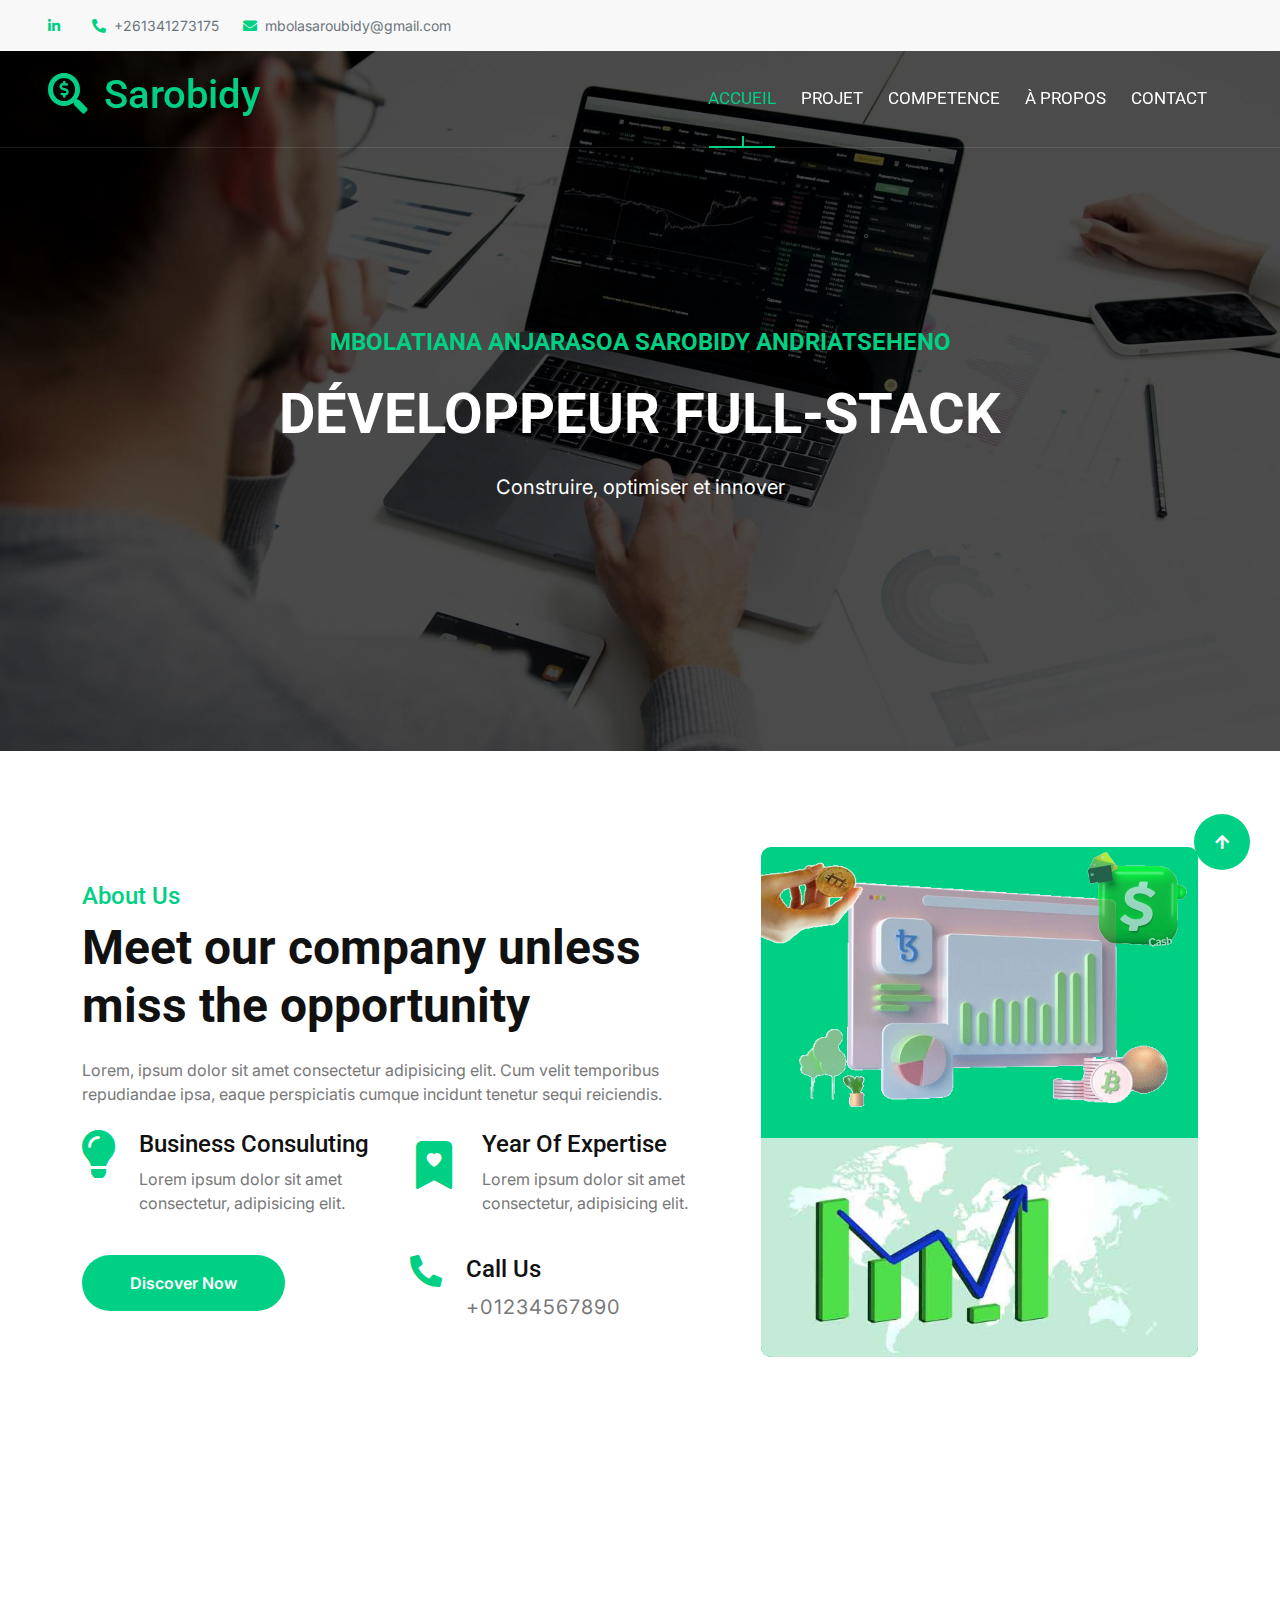
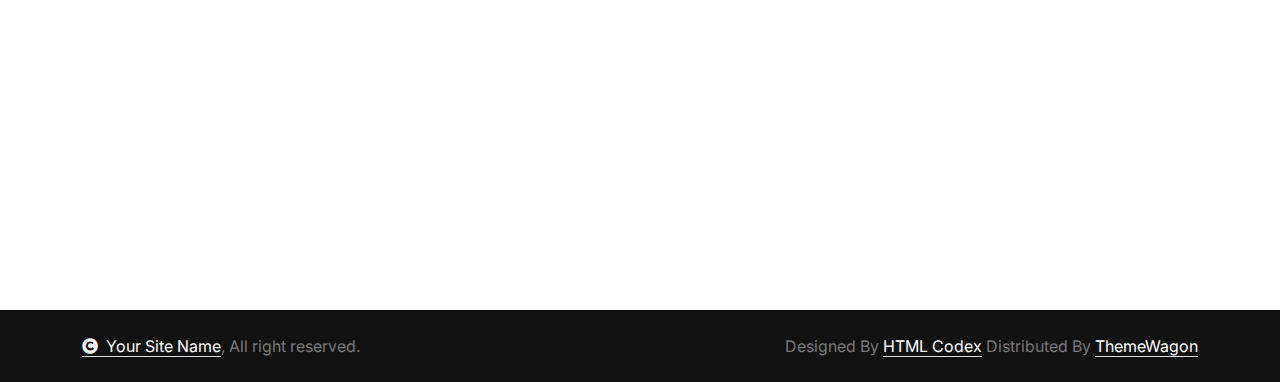
==== index.html @ fb716837 "Page d'accueil" ====
<!DOCTYPE html>
<html lang="en">

    <head>
        <meta charset="utf-8">
        <title>Developpeur - Sarobidy ANDRATSEHENO</title>
        <meta content="width=device-width, initial-scale=1.0" name="viewport">
        <meta content="" name="keywords">
        <meta content="" name="description">

        <!-- Google Web Fonts -->
        <link rel="preconnect" href="https://fonts.googleapis.com">
        <link rel="preconnect" href="https://fonts.gstatic.com" crossorigin>
        <link href="https://fonts.googleapis.com/css2?family=Inter:wght@100..900&family=Roboto:wght@400;500;700;900&display=swap" rel="stylesheet"> 

        <!-- Icon Font Stylesheet -->
        <link rel="stylesheet" href="https://use.fontawesome.com/releases/v5.15.4/css/all.css"/>
        <link href="https://cdn.jsdelivr.net/npm/bootstrap-icons@1.4.1/font/bootstrap-icons.css" rel="stylesheet">

        <!-- Libraries Stylesheet -->
        <link rel="stylesheet" href="lib/animate/animate.min.css"/>
        <link href="lib/lightbox/css/lightbox.min.css" rel="stylesheet">
        <link href="lib/owlcarousel/assets/owl.carousel.min.css" rel="stylesheet">


        <!-- Customized Bootstrap Stylesheet -->
        <link href="css/bootstrap.min.css" rel="stylesheet">

        <!-- Template Stylesheet -->
        <link href="css/style.css" rel="stylesheet">
    </head>

    <body>

        <!-- Spinner Start -->
        <div id="spinner" class="show bg-white position-fixed translate-middle w-100 vh-100 top-50 start-50 d-flex align-items-center justify-content-center">
            <div class="spinner-border text-primary" style="width: 3rem; height: 3rem;" role="status">
                <span class="sr-only">Loading...</span>
            </div>
        </div>
        <!-- Spinner End -->

        <!-- Topbar Start -->
        <div class="container-fluid topbar bg-light px-5 d-none d-lg-block">
            <div class="row gx-0 align-items-center">
                <div class="col-lg-8 text-center text-lg-start mb-2 mb-lg-0">
                    <div class="d-flex flex-wrap">
                      <a href="https://www.linkedin.com/in/mbola-sarobidy-andriatseheno" class="text-muted small rounded-circle me-4"><i class="fab fa-linkedin-in text-primary me-2"></i></a>  
                      <a href="tel:+261341273175" class="text-muted small me-4"><i class="fas fa-phone-alt text-primary me-2"></i>+261341273175</a>
                        <a href="mailto:mbolasaroubidy@gmail.com" class="text-muted small me-0"><i class="fas fa-envelope text-primary me-2"></i>mbolasaroubidy@gmail.com</a>
                    </div>
                </div>
                <div class="col-lg-4 text-center text-lg-end">
                  <div class="d-inline-flex align-items-center" style="height: 45px;"></div>
                </div>
            </div>
        </div>
        <!-- Topbar End -->

        <!-- Navbar & Hero Start -->
        <div class="container-fluid position-relative p-0">
            <nav class="navbar navbar-expand-lg navbar-light px-4 px-lg-5 py-3 py-lg-0">
                <a href="" class="navbar-brand p-0">
                    <h1 class="text-primary"><i class="fas fa-search-dollar me-3"></i>Sarobidy</h1>
                    <!-- <img src="img/logo.png" alt="Logo"> -->
                </a>
                <button class="navbar-toggler" type="button" data-bs-toggle="collapse" data-bs-target="#navbarCollapse">
                    <span class="fa fa-bars"></span>
                </button>
                <div class="collapse navbar-collapse" id="navbarCollapse">
                    <div class="navbar-nav ms-auto py-0" id="navmenu">
                        <a href="#acceuil" class="nav-item nav-link active">ACCUEIL</a>
                        <a href="#projet" class="nav-item nav-link">PROJET</a>
                        <a href="#competence" class="nav-item nav-link">COMPETENCE</a>
                        <a href="#about" class="nav-item nav-link">À PROPOS</a>
                        <a href="#contact" class="nav-item nav-link">CONTACT</a>
                    </div>
                </div>
            </nav>

        </div>
        <!-- Navbar & Hero End -->
        <div id="acceuil" class="header-carousel owl-carousel">
          <div class="header-carousel-item">
              <img src="img/carousel-1.jpg" class="img-fluid w-100" alt="Image">
              <div class="carousel-caption">
                  <div class="container">
                      <div class="row g-5">
                          <div class="col-12 animated fadeInUp">
                              <div class="text-center">
                                  <h4 class="text-primary text-uppercase fw-bold mb-4">Mbolatiana Anjarasoa Sarobidy Andriatseheno</h4>
                                  <h1 class="display-4 text-uppercase text-white mb-4">Développeur Full-Stack</h1>
                                  <p class="mb-5 fs-5">Construire, optimiser et innover 
                                  </p>
                                  <div class="d-flex justify-content-center flex-shrink-0 mb-4">
                                  </div>
                                  <div class="d-flex align-items-center justify-content-center">
                                  </div>
                              </div>
                          </div>
                      </div>
                  </div>
              </div>
          </div>
      </div>

        <!-- Abvout Start -->
        <div id="about" class="container-fluid about py-5">
            <div class="container py-5">
                <div class="row g-5 align-items-center">
                    <div class="col-xl-7 wow fadeInLeft" data-wow-delay="0.2s">
                        <div>
                            <h4 class="text-primary">About Us</h4>
                            <h1 class="display-5 mb-4">Meet our company unless miss the opportunity</h1>
                            <p class="mb-4">Lorem, ipsum dolor sit amet consectetur adipisicing elit. Cum velit temporibus repudiandae ipsa, eaque perspiciatis cumque incidunt tenetur sequi reiciendis.
                            </p>
                            <div class="row g-4">
                                <div class="col-md-6 col-lg-6 col-xl-6">
                                    <div class="d-flex">
                                        <div><i class="fas fa-lightbulb fa-3x text-primary"></i></div>
                                        <div class="ms-4">
                                            <h4>Business Consuluting</h4>
                                            <p>Lorem ipsum dolor sit amet consectetur, adipisicing elit.</p>
                                        </div>
                                    </div>
                                </div>
                                <div class="col-md-6 col-lg-6 col-xl-6">
                                    <div class="d-flex">
                                        <div><i class="bi bi-bookmark-heart-fill fa-3x text-primary"></i></div>
                                        <div class="ms-4">
                                            <h4>Year Of Expertise</h4>
                                            <p>Lorem ipsum dolor sit amet consectetur, adipisicing elit.</p>
                                        </div>
                                    </div>
                                </div>
                                <div class="col-sm-6">
                                    <a href="#" class="btn btn-primary rounded-pill py-3 px-5 flex-shrink-0">Discover Now</a>
                                </div>
                                <div class="col-sm-6">
                                    <div class="d-flex">
                                        <i class="fas fa-phone-alt fa-2x text-primary me-4"></i>
                                        <div>
                                            <h4>Call Us</h4>
                                            <p class="mb-0 fs-5" style="letter-spacing: 1px;">+01234567890</p>
                                        </div>
                                    </div>
                                </div>
                            </div>
                        </div>
                    </div>
                    <div class="col-xl-5 wow fadeInRight" data-wow-delay="0.2s">
                        <div class="bg-primary rounded position-relative overflow-hidden">
                            <img src="img/about-2.png" class="img-fluid rounded w-100" alt="">
                            
                            <div class="" style="position: absolute; top: -15px; right: -15px;">
                                <img src="img/about-3.png" class="img-fluid" style="width: 150px; height: 150px; opacity: 0.7;" alt="">
                            </div>
                            <div class="" style="position: absolute; top: -20px; left: 10px; transform: rotate(90deg);">
                                <img src="img/about-4.png" class="img-fluid" style="width: 100px; height: 150px; opacity: 0.9;" alt="">
                            </div>
                            <div class="rounded-bottom">
                                <img src="img/about-5.jpg" class="img-fluid rounded-bottom w-100" alt="">
                            </div>
                        </div>
                    </div>
                </div>
            </div>
        </div>
        <!-- About End -->

        <!-- Footer Start -->
        <div class="container-fluid footer py-5 wow fadeIn" data-wow-delay="0.2s">
            <div class="container py-5 border-start-0 border-end-0" style="border: 1px solid; border-color: rgb(255, 255, 255, 0.08);">
                <div class="row g-5">
                    <div class="col-md-6 col-lg-6 col-xl-4">
                        <div class="footer-item">
                            <a href="index.html" class="p-0">
                                <h4 class="text-white"><i class="fas fa-search-dollar me-3"></i>Stocker</h4>
                                <!-- <img src="img/logo.png" alt="Logo"> -->
                            </a>
                            <p class="mb-4">Dolor amet sit justo amet elitr clita ipsum elitr est.Lorem ipsum dolor sit amet, consectetur adipiscing...</p>
                            <div class="d-flex">
                                <a href="#" class="bg-primary d-flex rounded align-items-center py-2 px-3 me-2">
                                    <i class="fas fa-apple-alt text-white"></i>
                                    <div class="ms-3">
                                        <small class="text-white">Download on the</small>
                                        <h6 class="text-white">App Store</h6>
                                    </div>
                                </a>
                                <a href="#" class="bg-dark d-flex rounded align-items-center py-2 px-3 ms-2">
                                    <i class="fas fa-play text-primary"></i>
                                    <div class="ms-3">
                                        <small class="text-white">Get it on</small>
                                        <h6 class="text-white">Google Play</h6>
                                    </div>
                                </a>
                            </div>
                        </div>
                    </div>
                    <div class="col-md-6 col-lg-6 col-xl-2">
                        <div class="footer-item">
                            <h4 class="text-white mb-4">Quick Links</h4>
                            <a href="#"><i class="fas fa-angle-right me-2"></i> About Us</a>
                            <a href="#"><i class="fas fa-angle-right me-2"></i> Feature</a>
                            <a href="#"><i class="fas fa-angle-right me-2"></i> Attractions</a>
                            <a href="#"><i class="fas fa-angle-right me-2"></i> Tickets</a>
                            <a href="#"><i class="fas fa-angle-right me-2"></i> Blog</a>
                            <a href="#"><i class="fas fa-angle-right me-2"></i> Contact us</a>
                        </div>
                    </div>
                    <div class="col-md-6 col-lg-6 col-xl-3">
                        <div class="footer-item">
                            <h4 class="text-white mb-4">Support</h4>
                            <a href="#"><i class="fas fa-angle-right me-2"></i> Privacy Policy</a>
                            <a href="#"><i class="fas fa-angle-right me-2"></i> Terms & Conditions</a>
                            <a href="#"><i class="fas fa-angle-right me-2"></i> Disclaimer</a>
                            <a href="#"><i class="fas fa-angle-right me-2"></i> Support</a>
                            <a href="#"><i class="fas fa-angle-right me-2"></i> FAQ</a>
                            <a href="#"><i class="fas fa-angle-right me-2"></i> Help</a>
                        </div>
                    </div>
                    <div class="col-md-6 col-lg-6 col-xl-3">
                        <div class="footer-item">
                            <h4 class="text-white mb-4">Contact Info</h4>
                            <div class="d-flex align-items-center">
                                <i class="fas fa-map-marker-alt text-primary me-3"></i>
                                <p class="text-white mb-0">123 Street New York.USA</p>
                            </div>
                            <div class="d-flex align-items-center">
                                <i class="fas fa-envelope text-primary me-3"></i>
                                <p class="text-white mb-0">info@example.com</p>
                            </div>
                            <div class="d-flex align-items-center">
                                <i class="fa fa-phone-alt text-primary me-3"></i>
                                <p class="text-white mb-0">(+012) 3456 7890</p>
                            </div>
                            <div class="d-flex align-items-center mb-4">
                                <i class="fab fa-firefox-browser text-primary me-3"></i>
                                <p class="text-white mb-0">Yoursite@ex.com</p>
                            </div>
                            <div class="d-flex">
                                <a class="btn btn-primary btn-sm-square rounded-circle me-3" href="#"><i class="fab fa-facebook-f text-white"></i></a>
                                <a class="btn btn-primary btn-sm-square rounded-circle me-3" href="#"><i class="fab fa-twitter text-white"></i></a>
                                <a class="btn btn-primary btn-sm-square rounded-circle me-3" href="#"><i class="fab fa-instagram text-white"></i></a>
                                <a class="btn btn-primary btn-sm-square rounded-circle me-0" href="#"><i class="fab fa-linkedin-in text-white"></i></a>
                            </div>
                        </div>
                    </div>
                </div>
            </div>
        </div>
        <!-- Footer End -->
        
        <!-- Copyright Start -->
        <div class="container-fluid copyright py-4">
            <div class="container">
                <div class="row g-4 align-items-center">
                    <div class="col-md-6 text-center text-md-start mb-md-0">
                        <span class="text-body"><a href="#" class="border-bottom text-white"><i class="fas fa-copyright text-light me-2"></i>Your Site Name</a>, All right reserved.</span>
                    </div>
                    <div class="col-md-6 text-center text-md-end text-body">
                        <!--/*** This template is free as long as you keep the below author’s credit link/attribution link/backlink. ***/-->
                        <!--/*** If you'd like to use the template without the below author’s credit link/attribution link/backlink, ***/-->
                        <!--/*** you can purchase the Credit Removal License from "https://htmlcodex.com/credit-removal". ***/-->
                        Designed By <a class="border-bottom text-white" href="https://htmlcodex.com">HTML Codex</a> Distributed By <a class="border-bottom text-white" href="https://themewagon.com">ThemeWagon</a>
                    </div>
                </div>
            </div>
        </div>
        <!-- Copyright End -->


        <!-- Back to Top -->
        <a href="#" class="btn btn-primary btn-lg-square rounded-circle back-to-top"><i class="fa fa-arrow-up"></i></a>   

        
        <!-- JavaScript Libraries -->
        <script src="https://ajax.googleapis.com/ajax/libs/jquery/3.6.4/jquery.min.js"></script>
        <script src="https://cdn.jsdelivr.net/npm/bootstrap@5.0.0/dist/js/bootstrap.bundle.min.js"></script>
        <script src="lib/wow/wow.min.js"></script>
        <script src="lib/easing/easing.min.js"></script>
        <script src="lib/waypoints/waypoints.min.js"></script>
        <script src="lib/counterup/counterup.min.js"></script>
        <script src="lib/lightbox/js/lightbox.min.js"></script>
        <script src="lib/owlcarousel/owl.carousel.min.js"></script>
        

        <!-- Template Javascript -->
        <script src="js/main.js"></script>
        <script src="assets/js/main.js"></script>

    </body>

</html>
---- css/style.css ----
/*** Spinner Start ***/
/*** Spinner ***/
#spinner {
    opacity: 0;
    visibility: hidden;
    transition: opacity .5s ease-out, visibility 0s linear .5s;
    z-index: 99999;
}

#spinner.show {
    transition: opacity .5s ease-out, visibility 0s linear 0s;
    visibility: visible;
    opacity: 1;
}
/*** Spinner End ***/

.back-to-top {
    position: fixed;
    right: 30px;
    bottom: 30px;
    transition: 0.5s;
    z-index: 99;
}

/*** Button Start ***/
.btn {
    font-weight: 600;
    transition: .5s;
}

.btn-square {
    width: 32px;
    height: 32px;
}

.btn-sm-square {
    width: 34px;
    height: 34px;
}

.btn-md-square {
    width: 44px;
    height: 44px;
}

.btn-lg-square {
    width: 56px;
    height: 56px;
}

.btn-xl-square {
    width: 66px;
    height: 66px;
}

.btn-square,
.btn-sm-square,
.btn-md-square,
.btn-lg-square,
.btn-xl-square {
    padding: 0;
    display: flex;
    align-items: center;
    justify-content: center;
    font-weight: normal;
}

.btn.btn-primary {
    color: var(--bs-white);
    border: none;
}

.btn.btn-primary:hover {
    background: var(--bs-dark);
    color: var(--bs-primary);
}

.btn.btn-light {
    color: var(--bs-primary);
    border: none;
}

.btn.btn-light:hover {
    color: var(--bs-white);
    background: var(--bs-primary);
}


/*** Topbar Start ***/
.topbar .dropdown-toggle::after {
    border: none;
    content: "\f107";
    font-family: "Font Awesome 5 Free";
    font-weight: 600;
    vertical-align: middle;
    margin-left: 8px;
    color: var(--bs-primary);
}

.topbar .dropdown .dropdown-menu a:hover {
    background: var(--bs-primary);
    color: var(--bs-white);
}

.topbar .dropdown .dropdown-menu {
    transform: rotateX(0deg);
    visibility: visible;
    background: var(--bs-light);
    padding-top: 11px;
    border: 0;
    transition: .5s;
    opacity: 1;
}

/*** Topbar End ***/



/*** Navbar ***/
.navbar-light .navbar-nav .nav-link {
    font-family: 'Roboto', sans-serif;
    position: relative;
    margin-right: 25px;
    padding: 35px 0;
    color: var(--bs-white);
    font-size: 17px;
    font-weight: 400;
    outline: none;
    transition: .5s;
}

.sticky-top.navbar-light .navbar-nav .nav-link,
.sticky-top.navbar-light .navbar-nav .nav-item .nav-link {
    padding: 20px 0;
    color: var(--bs-dark);
}

.navbar-light .navbar-nav .nav-item .nav-link {
    color: var(--bs-white);
}

.navbar-light .navbar-nav .nav-link:hover,
.navbar-light .navbar-nav .nav-link.active,
.navbar-light .navbar-nav .nav-item .nav-link:hover,
.navbar-light .navbar-nav .nav-item .nav-link.active  {
    color: var(--bs-primary);
}

.navbar-light .navbar-brand img {
    max-height: 60px;
    transition: .5s;
}

.sticky-top.navbar-light .navbar-brand img {
    max-height: 45px;
}

.navbar .dropdown-toggle::after {
    border: none;
    content: "\f107";
    font-family: "Font Awesome 5 Free";
    font-weight: 600;
    vertical-align: middle;
    margin-left: 8px;
}

.dropdown .dropdown-menu a:hover {
    background: var(--bs-primary);
    color: var(--bs-white);
}

.navbar .nav-item:hover .dropdown-menu {
    transform: rotateX(0deg);
    visibility: visible;
    background: var(--bs-light);
    transition: .5s;
    opacity: 1;
}

@media (max-width: 991.98px) {
    .sticky-top.navbar-light {
        position: relative;
        background: var(--bs-white);
    }

    .navbar.navbar-expand-lg .navbar-toggler {
        padding: 10px 20px;
        border: 1px solid var(--bs-primary);
        color: var(--bs-primary);
    }

    .navbar-light .navbar-collapse {
        margin-top: 15px;
        border-top: 1px solid #DDDDDD;
    }

    .navbar-light .navbar-nav .nav-link,
    .sticky-top.navbar-light .navbar-nav .nav-link {
        padding: 10px 0;
        margin-left: 0;
        color: var(--bs-dark);
    }

    .navbar-light .navbar-nav .nav-item .nav-link {
        color: var(--bs-dark);
    }

    .navbar-light .navbar-brand img {
        max-height: 45px;
    }
}

@media (min-width: 992px) {
    .navbar .nav-item .dropdown-menu {
        display: block;
        visibility: hidden;
        top: 100%;
        transform: rotateX(-75deg);
        transform-origin: 0% 0%;
        border: 0;
        border-radius: 10px;
        transition: .5s;
        opacity: 0;
    }

    .navbar-light {
        position: absolute;
        width: 100%;
        top: 0;
        left: 0;
        border-bottom: 1px solid rgba(255, 255, 255, .1);
        z-index: 999;
    }
    
    .sticky-top.navbar-light {
        position: fixed;
        background: var(--bs-light);
    }

    .navbar-light .navbar-nav .nav-link::before {
        position: absolute;
        content: "";
        width: 0;
        height: 2px;
        bottom: -1px;
        left: 50%;
        background: var(--bs-primary);
        transition: .5s;
    }

    .navbar-light .navbar-nav .nav-link:hover::before,
    .navbar-light .navbar-nav .nav-link.active::before {
        width: calc(100% - 2px);
        left: 1px;
    }

    .navbar-light .navbar-nav .nav-link::after {
        position: absolute;
        content: "";
        width: 0;
        height: 0;
        bottom: -1px;
        left: 50%;
        background: var(--bs-primary);
        transition: .5s;
    }

    .navbar-light .navbar-nav .nav-link:hover::after,
    .navbar-light .navbar-nav .nav-link.active::after {
        width: 2px;
        height: 12px;
    }
}
/*** Navbar End ***/

/*** Carousel Hero Header Start ***/
.header-carousel .header-carousel-item img {
    object-fit: cover;
}

.header-carousel .header-carousel-item,
.header-carousel .header-carousel-item img {
        height: 700px;
}


.header-carousel .owl-nav .owl-prev,
.header-carousel .owl-nav .owl-next {
    position: absolute;
    width: 60px;
    height: 60px;
    border-radius: 60px;
    background: var(--bs-primary);
    color: var(--bs-white);
    font-size: 26px;
    display: flex;
    align-items: center;
    justify-content: center;
    transition: 0.5s;
}

.header-carousel .owl-nav .owl-prev {
    bottom: 30px;
    left: 30px;
    margin-left: 90px;
}
.header-carousel .owl-nav .owl-next {
    bottom: 30px;
    left: 30px;
}

.header-carousel .owl-nav .owl-prev:hover,
.header-carousel .owl-nav .owl-next:hover {
    box-shadow: inset 0 0 100px 0 var(--bs-light);
    color: var(--bs-primary);
}


.header-carousel .header-carousel-item .carousel-caption {
    position: absolute;
    width: 100%;
    height: 100%;
    left: 0;
    bottom: 0;
    padding-top: 120px;
    background: rgba(0, 0, 0, .7);
    display: flex;
    align-items: center;
}

@media (max-width: 991px) {
    .header-carousel .header-carousel-item .carousel-caption {
        padding-top: 45px;
    }
}

@media (max-width: 767px) {
    .header-carousel .owl-nav .owl-prev {
        left: 50%;
        transform: translateX(-50%);
        margin-left: -45px;
    }


    .header-carousel .owl-nav .owl-next {
        left: 50%;
        transform: translateX(-50%);
        margin-left: 45px;
    }
}


.header-carousel .header-carousel-item img {
    animation-name: image-zoom;
    animation-duration: 10s;
    animation-delay: 1s;
    animation-iteration-count: infinite;
    animation-direction: alternate;
    transition: 1s;
}

@keyframes image-zoom {
    0%  {height: 100%; opacity: 0.9;}

    25% {height: 110%; opacity: 0.50;}

    50% {height: 115%; opacity: 1;}

    75% {height: 110%; opacity: 0.50;}

    100% {height: 100%; opacity: 0.9;}
}
/*** Carousel Hero Header End ***/


/*** Single Page Hero Header Start ***/
.bg-breadcrumb {
    position: relative;
    overflow: hidden;
    background: linear-gradient(rgba(0, 0, 0, 0.7), rgba(0, 0, 0, 0.7)), url(../img/carousel-1.jpg);
    background-position: center center;
    background-repeat: no-repeat;
    background-size: cover;
    padding: 140px 0 60px 0;
    transition: 0.5s;
}

@media (min-width: 992px) {
    .bg-breadcrumb {
        padding: 140px 0 60px 0;
    }
}

@media (max-width: 991px) {
    .bg-breadcrumb {
        padding: 60px 0 60px 0;
    }
}

.bg-breadcrumb .breadcrumb {
    position: relative;
}

.bg-breadcrumb .breadcrumb .breadcrumb-item a {
    color: var(--bs-white);
}
/*** Single Page Hero Header End ***/


/*** Service Start ***/
.service .service-item {
    background: var(--bs-light);
    border-radius: 10px;
    transition: 0.5s;
}

.service .service-item:hover {
    box-shadow: 0 0 45px rgba(0, 0, 0, .2);
}

.service .service-item .service-img {
    position: relative;
    overflow: hidden;
    border-top-left-radius: 10px;
    border-top-right-radius: 10px;
    transition: 0.5s;
}

.service .service-item .service-img img {
    transition: 0.5s;
}

.service .service-item:hover .service-img img {
    transform: scale(1.2);
}
/*** Service End ***/


/*** Features Start ***/
.feature .feature-item {
    text-align: center;
    border-radius: 10px;
    background: var(--bs-light);
    border: 1px solid transparent;
    transition: 0.5s;
}

.feature .feature-item:hover {
    border: 1px solid var(--bs-primary);
}

.feature .feature-item .feature-icon {
    background: var(--bs-white);
    border-radius: 10px;
    display: inline-block;
}
/*** Features End ***/

/*** Offer Start ***/
.offer-section .nav a.accordion-link {
    width: 100%;
    border-radius: 10px;
    display: flex;
    background: var(--bs-white);
    transition: 0.5s;
}

.offer-section .nav a.accordion-link.active {
    color: var(--bs-white);
    background: var(--bs-primary);
}

.offer-section .nav a.accordion-link h5 {
    transition: 0.5s;
}

.offer-section .nav a.accordion-link.active h5 {
    color: var(--bs-white);
}
/*** Offer End ***/

/*** Blog Start ***/
.blog .blog-item {
    border-radius: 10px;
    background: var(--bs-white);
    box-shadow: inset 0 0 45px rgba(0, 0, 0, .1);
    transition: 0.5s;
}

.blog .blog-item a {
    transition: 0.5s;
}

.blog .blog-item:hover a:hover {
    color: var(--bs-primary);
}

.blog .blog-item .blog-img {
    border-radius: 10px;
    position: relative;
    overflow: hidden;
}

.blog .blog-item .blog-img img {
    transition: 0.5s;
}

.blog .blog-item:hover .blog-img img {
    transform: scale(1.2);
}

.blog .blog-item .blog-img::after {
    content: "";
    position: absolute;
    width: 100%;
    height: 100%;
    top: 0;
    left: 0;
    border-radius: 10px;
    background: rgba(0, 208, 132, 0.1);
    opacity: 0;
    transition: 0.5s;
    z-index: 1;
}

.blog .blog-item:hover .blog-img::after {
    opacity: 1;
}

.blog .blog-item .blog-img .blog-title {
    position: absolute;
    bottom: 25px;
    left: 25px;
    z-index: 5;
}

.blog .blog-item .blog-img .blog-title a {
    color: var(--bs-white);
    background: var(--bs-primary);
    transition: 0.5s;
}

.blog .blog-item:hover .blog-img .blog-title a:hover {
    color: var(--bs-dark);
}

.blog-carousel .owl-stage-outer {
    margin-top: 58px;
}

.blog .owl-nav .owl-prev {
    position: absolute;
    top: -58px;
    left: 0;
    background: var(--bs-primary);
    color: var(--bs-white);
    padding: 6px 35px;
    border-radius: 30px;
    transition: 0.5s;
}

.blog .owl-nav .owl-prev:hover {
    background: var(--bs-dark);
    color: var(--bs-primary);
}

.blog .owl-nav .owl-next {
    position: absolute;
    top: -58px;
    right: 0;
    background: var(--bs-primary);
    color: var(--bs-white);
    padding: 6px 35px;
    border-radius: 30px;
    transition: 0.5s;
}

.blog .owl-nav .owl-next:hover {
    background: var(--bs-dark);
    color: var(--bs-primary);
}
/*** Blog End ***/


/*** FAQs Start ***/
.faq-section .accordion .accordion-item .accordion-header .accordion-button {
    color: var(--bs-secondary);
}

.faq-section .accordion .accordion-item .accordion-header .accordion-button.collapsed {
    color: var(--bs-dark);
}
/*** FAQs End ***/

/*** Team Start ***/
.team .team-item {
    position: relative;
    padding: 0 25px 25px 25px;
    border-radius: 10px;
    transition: 0.5s;
}

.team .team-item::before {
    content: "";
    position: absolute;
    width: 100%;
    height: 100%;
    bottom: 0;
    left: 0;
    background: var(--bs-light);
    border-radius: 10px;
    transition: 0.5s;
    z-index: -1;
}

.team .team-item:hover::before {
    height: 0;
}

.team .team-item::after {
    content: "";
    position: absolute;
    width: 100%;
    height: 0;
    bottom: 0;
    left: 0;
    border-radius: 10px;
    transition: 0.5s;
    z-index: -1;
}

.team .team-item:hover::after {
    height: 100%;
    background: var(--bs-primary);
}

.team .team-item .team-img {
    width: 100%; 
    height: 100%;
    border-radius: 100%;
    position: relative;
    margin-top: 50%;
    transform: translateY(-50%);
    margin-bottom: -50%;
    display: flex;
    justify-content: center;
    border: 4px solid var(--bs-primary);
    border-style: dotted;
    padding: 4px;
    background: var(--bs-white);
    transition: 0.5s;
}

.team .team-item:hover .team-img {
    border: 4px solid var(--bs-white);
    border-style: dotted;
    background: 0;
}

.team .team-item .team-img img {
    width: 100%;
    height: 100%;
    border-radius: 100%;
    transition: 0.5s;
}

.team .team-item .team-title {
    padding: 25px 0 25px 0;
    text-align: center;
}

.team .team-item .team-title h4,
.team .team-item .team-title p {
    transition: 0.5s;
}

.team .team-item:hover .team-title h4,
.team .team-item:hover .team-title p {
    color: var(--bs-white);
}

.team .team-item .team-icon {
    display: flex;
    justify-content: center;
}

.team .team-item .team-icon a {
    transition: 0.5s;
}

.team .team-item:hover .team-icon a {
    color: var(--bs-dark);
    background: var(--bs-white);
}

.team .team-item:hover .team-icon a:hover {
    color: var(--bs-primary);
    background: var(--bs-dark);
}
/*** Team End ***/

/*** Testimonial Start ***/
.testimonial .testimonial-item {
    position: relative;
    margin-bottom: 30px;
    padding: 0 25px 25px 25px;
}

.testimonial .testimonial-item::before {
    content: "";
    position: absolute;
    width: 100%;
    height: calc(100% - 50px);
    bottom: 0;
    left: 0;
    border-radius: 10px;
    background: var(--bs-light);
    z-index: -1;
}

.testimonial .testimonial-item .testimonial-img {
    display: flex;
    justify-content: center;
}

.testimonial .testimonial-item .testimonial-img img {
    width: 100px; 
    height: 100px;
    border-radius: 100px;
    border: 5px solid var(--bs-light);
    border-style: double;
    background: var(--bs-white);
}

.testimonial .testimonial-item .testimonial-text {
    padding: 25px 0;
    text-align: center;
}

.testimonial .testimonial-item .testimonial-title {
    display: flex;
    justify-content: space-between;
}

.testimonial .testimonial-item  .testimonial-quote-left {
    position: absolute;
    width: 60px; 
    height: 60px;
    top: 20px;
    left: 25px;
    border-radius: 60px;
    color: var(--bs-primary);
    background: var(--bs-white);
    display: flex;
    align-items: center;
    justify-content: center;
}

.testimonial .testimonial-item  .testimonial-quote-right {
    position: absolute;
    width: 60px; 
    height: 60px;
    bottom: -30px;
    right: 25px;
    margin-top: -5px;
    border-radius: 60px;
    color: var(--bs-primary);
    background: var(--bs-white);
    display: flex;
    align-items: center;
    justify-content: center;
}

.testimonial-carousel .owl-stage-outer {
    margin-top: 58px;
    margin-right: -1px;
}

.testimonial .owl-nav .owl-prev {
    position: absolute;
    top: -58px;
    left: 0;
    background: var(--bs-primary);
    color: var(--bs-white);
    padding: 5px 30px;
    border-radius: 30px;
    transition: 0.5s;
}

.testimonial .owl-nav .owl-prev:hover {
    background: var(--bs-secondary);
    color: var(--bs-white);
}

.testimonial .owl-nav .owl-next {
    position: absolute;
    top: -58px;
    right: 0;
    background: var(--bs-primary);
    color: var(--bs-white);
    padding: 5px 30px;
    border-radius: 30px;
    transition: 0.5s;
}

.testimonial .owl-nav .owl-next:hover {
    background: var(--bs-secondary);
    color: var(--bs-white);
}

.testimonial-carousel .owl-dots {
    display: flex;
    justify-content: center;
}

.testimonial-carousel .owl-dots .owl-dot {
    width: 30px;
    height: 30px;
    border-radius: 30px;
    margin: 20px 10px 0 10px;
    background: var(--bs-primary);
    transition: 0.5s;
}

.testimonial-carousel .owl-dots .owl-dot.active {
    width: 30px;
    height: 30px;
    border-radius: 30px;
    background: var(--bs-secondary);
    transition: 0.5s;
}

.testimonial-carousel .owl-dots .owl-dot span {
    position: relative;
    margin-top: 50%;
    margin-left: 50%;
    transform: translate(-50%, -50%);
    display: flex;
    align-items: center;
    justify-content: center;
    text-align: center;
}

.testimonial-carousel .owl-dots .owl-dot.active span::after {
    background: var(--bs-primary);
}

.testimonial-carousel .owl-dots .owl-dot span::after {
    content: "";
    width: 15px;
    height: 15px;
    border-radius: 15px;
    position: absolute;
    top: 50%;
    left: 0;
    transform: translateY(-50%);
    display: flex;
    align-items: center;
    justify-content: center;
    text-align: center;
    background: var(--bs-white);
    transition: 0.5s;
}

/*** Testimonial End ***/

/*** Footer Start ***/
.footer {
    background: var(--bs-secondary);
}

.footer .footer-item {
    display: flex;
    flex-direction: column;
}

.footer .footer-item a {
    line-height: 35px;
    color: var(--bs-body);
    transition: 0.5s;
}

.footer .footer-item p {
    line-height: 35px;
}

.footer .footer-item a:hover {
    color: var(--bs-primary);
}

.footer .footer-item .footer-btn a,
.footer .footer-item .footer-btn a i {
    transition: 0.5s;
}

.footer .footer-item .footer-btn a:hover {
    background: var(--bs-white);
}

.footer .footer-item .footer-btn a:hover i {
    color: var(--bs-primary);
}
/*** Footer End ***/

/*** copyright Start ***/
.copyright {
    background: var(--bs-dark);
}
/*** copyright end ***/
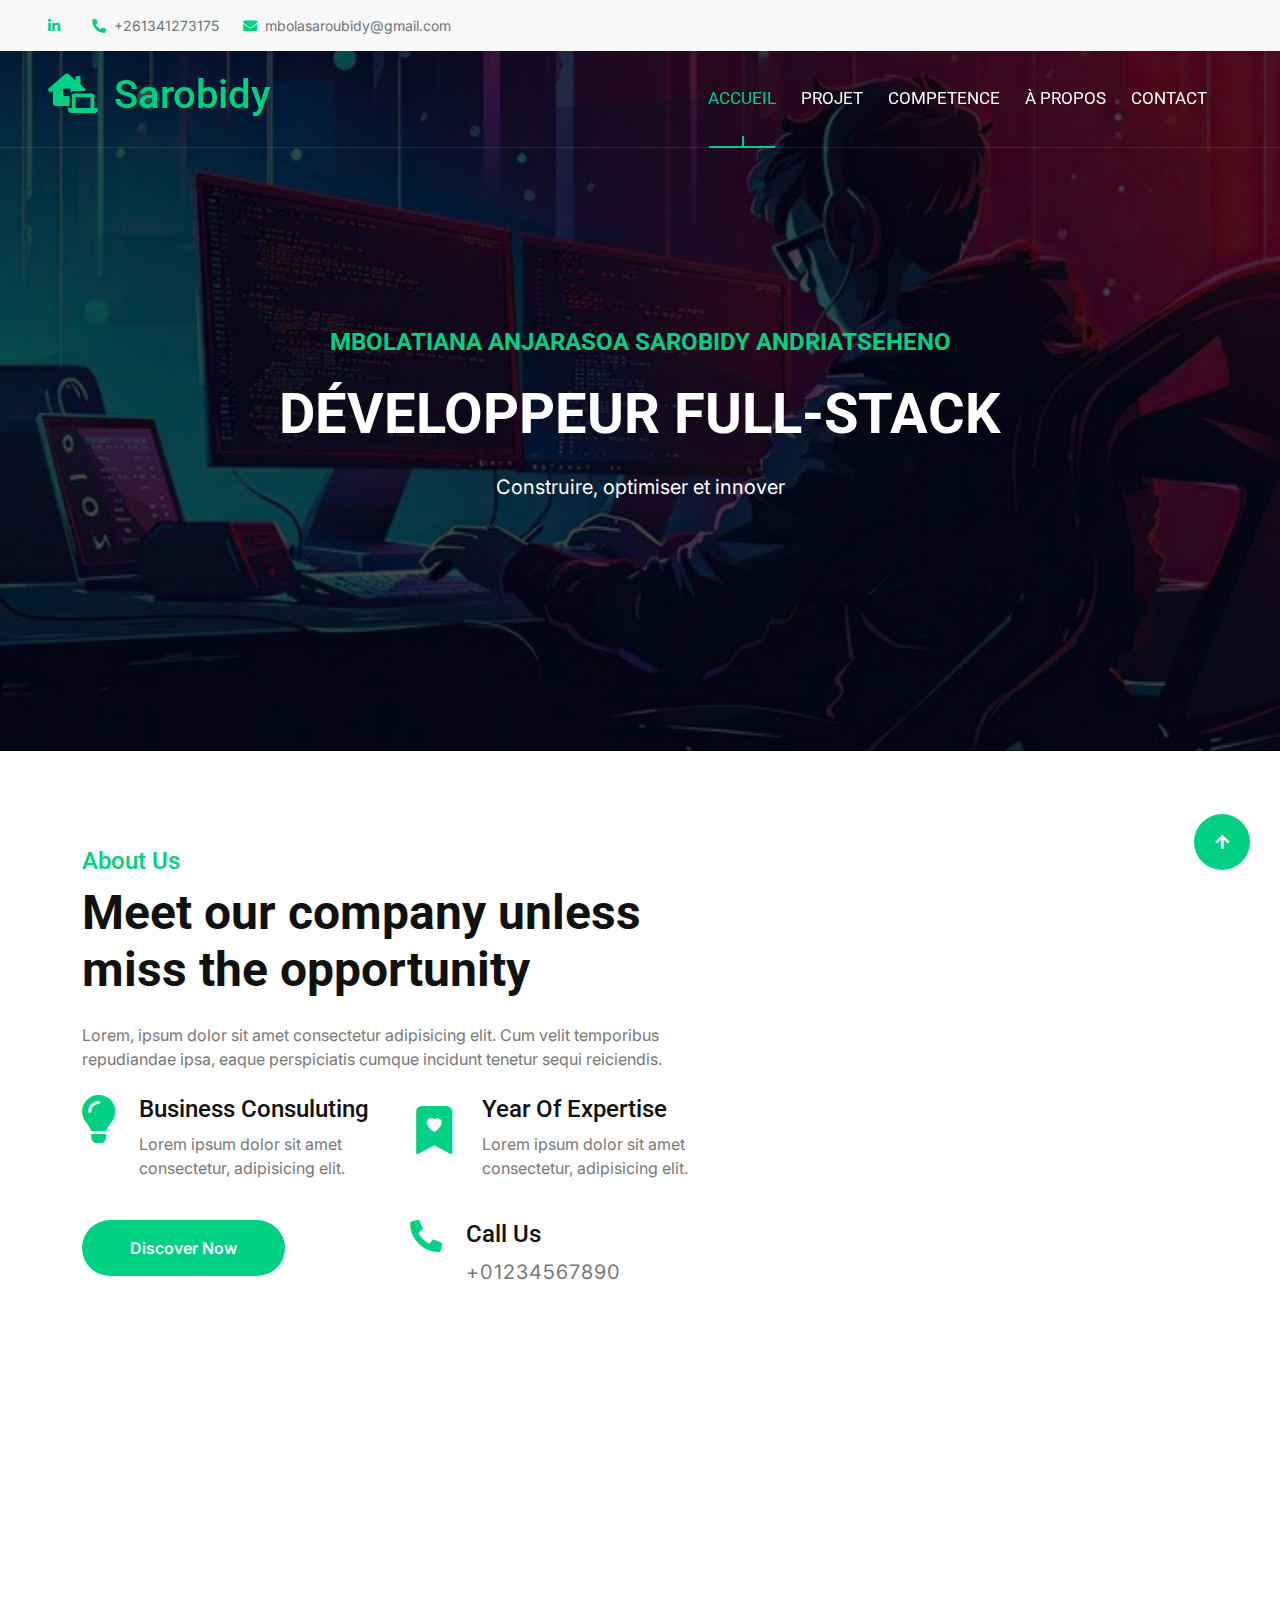
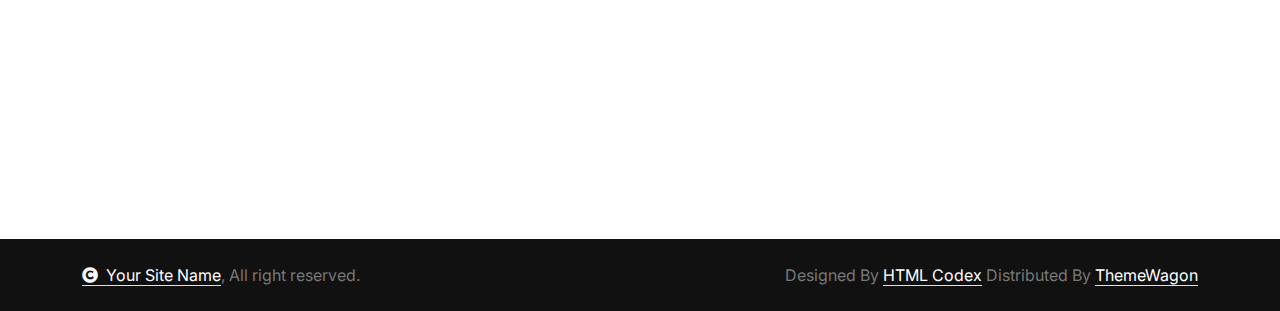
==== commit 674f92eb: "change fond image accueil" ====
--- a/index.html
+++ b/index.html
@@ -3,7 +3,7 @@
 
     <head>
         <meta charset="utf-8">
-        <title>Developpeur - Sarobidy ANDRATSEHENO</title>
+        <title>Développeur Full-Stack - Mbolatiana Anjarasoa Sarobidy ANDRATSEHENO</title>
         <meta content="width=device-width, initial-scale=1.0" name="viewport">
         <meta content="" name="keywords">
         <meta content="" name="description">
@@ -29,7 +29,14 @@
         <!-- Template Stylesheet -->
         <link href="css/style.css" rel="stylesheet">
     </head>
-
+<style>
+
+#acceuil .header-carousel-item img {
+    filter: none !important; /* Enlève tout filtre appliqué à l'image */
+    opacity: 1 !important; /* Rétablit l'opacité originale de l'image */
+}
+
+</style>
     <body>
 
         <!-- Spinner Start -->
@@ -61,7 +68,7 @@
         <div class="container-fluid position-relative p-0">
             <nav class="navbar navbar-expand-lg navbar-light px-4 px-lg-5 py-3 py-lg-0">
                 <a href="" class="navbar-brand p-0">
-                    <h1 class="text-primary"><i class="fas fa-search-dollar me-3"></i>Sarobidy</h1>
+                    <h1 class="text-primary"><i class="fas fa-laptop-house me-3"></i>Sarobidy</h1>
                     <!-- <img src="img/logo.png" alt="Logo"> -->
                 </a>
                 <button class="navbar-toggler" type="button" data-bs-toggle="collapse" data-bs-target="#navbarCollapse">
@@ -82,7 +89,7 @@
         <!-- Navbar & Hero End -->
         <div id="acceuil" class="header-carousel owl-carousel">
           <div class="header-carousel-item">
-              <img src="img/carousel-1.jpg" class="img-fluid w-100" alt="Image">
+              <img src="img/carousel-1.jpeg" class="img-fluid w-100" alt="Image">
               <div class="carousel-caption">
                   <div class="container">
                       <div class="row g-5">
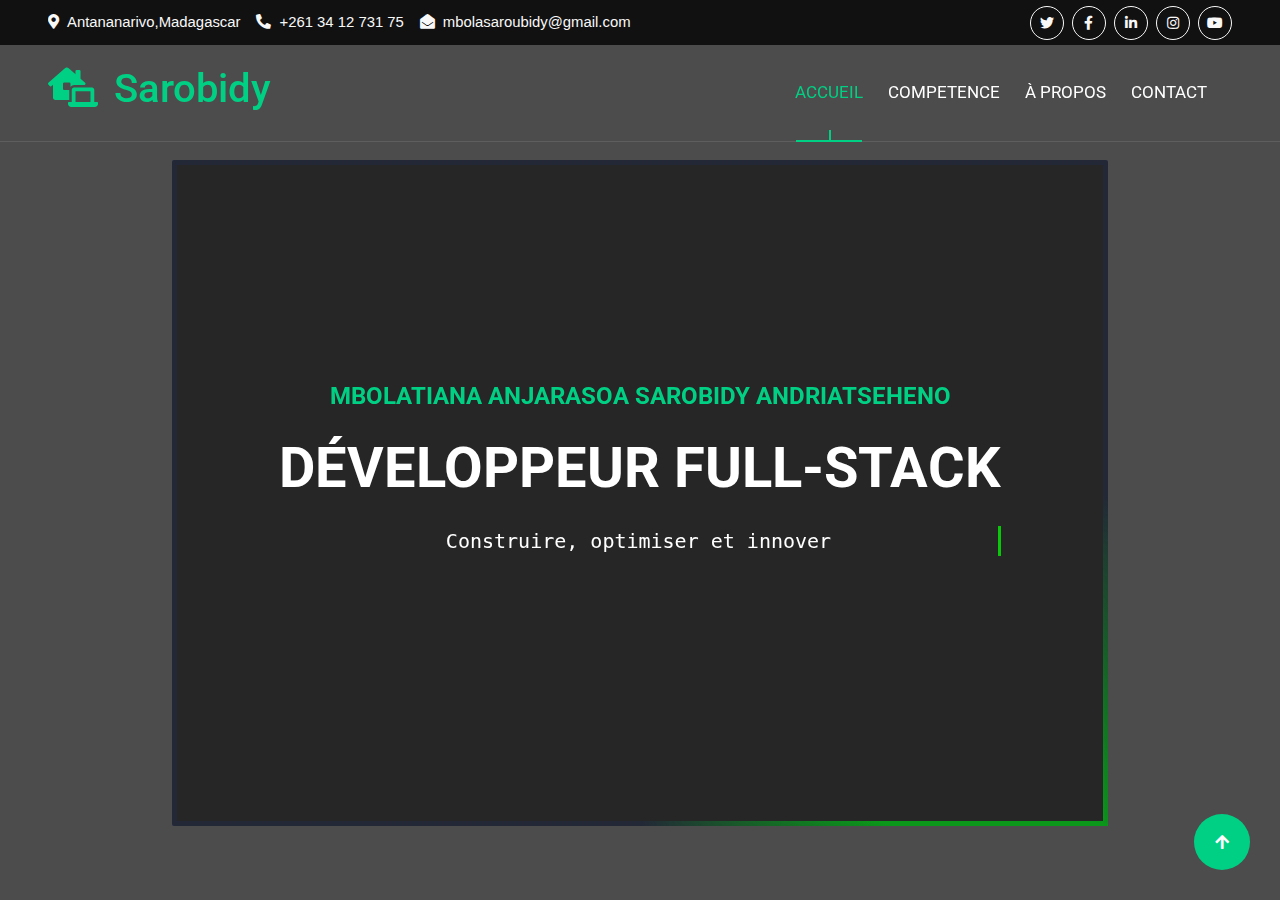
==== commit 39c6a97f: "developpement a propos" ====
--- a/index.html
+++ b/index.html
@@ -1,72 +1,100 @@
 <!DOCTYPE html>
 <html lang="en">
 
-    <head>
-        <meta charset="utf-8">
-        <title>Développeur Full-Stack - Mbolatiana Anjarasoa Sarobidy ANDRATSEHENO</title>
-        <meta content="width=device-width, initial-scale=1.0" name="viewport">
-        <meta content="" name="keywords">
-        <meta content="" name="description">
+<head>
+    <meta charset="utf-8">
+    <title>Développeur Full-Stack - Mbolatiana Anjarasoa Sarobidy ANDRATSEHENO</title>
+    <meta content="width=device-width, initial-scale=1.0" name="viewport">
+    <meta content="" name="keywords">
+    <meta content="" name="description">
 
-        <!-- Google Web Fonts -->
-        <link rel="preconnect" href="https://fonts.googleapis.com">
-        <link rel="preconnect" href="https://fonts.gstatic.com" crossorigin>
-        <link href="https://fonts.googleapis.com/css2?family=Inter:wght@100..900&family=Roboto:wght@400;500;700;900&display=swap" rel="stylesheet"> 
+    <!-- Google Web Fonts -->
+    <link rel="preconnect" href="https://fonts.googleapis.com">
+    <link rel="preconnect" href="https://fonts.gstatic.com" crossorigin>
+    <link
+        href="https://fonts.googleapis.com/css2?family=Inter:wght@100..900&family=Roboto:wght@400;500;700;900&display=swap"
+        rel="stylesheet">
 
-        <!-- Icon Font Stylesheet -->
-        <link rel="stylesheet" href="https://use.fontawesome.com/releases/v5.15.4/css/all.css"/>
-        <link href="https://cdn.jsdelivr.net/npm/bootstrap-icons@1.4.1/font/bootstrap-icons.css" rel="stylesheet">
+    <!-- Icon Font Stylesheet -->
+    <link rel="stylesheet" href="https://use.fontawesome.com/releases/v5.15.4/css/all.css" />
+    <link href="https://cdn.jsdelivr.net/npm/bootstrap-icons@1.4.1/font/bootstrap-icons.css" rel="stylesheet">
 
-        <!-- Libraries Stylesheet -->
-        <link rel="stylesheet" href="lib/animate/animate.min.css"/>
-        <link href="lib/lightbox/css/lightbox.min.css" rel="stylesheet">
-        <link href="lib/owlcarousel/assets/owl.carousel.min.css" rel="stylesheet">
+    <!-- Libraries Stylesheet -->
+    <link rel="stylesheet" href="lib/animate/animate.min.css" />
+    <link href="lib/lightbox/css/lightbox.min.css" rel="stylesheet">
+    <link href="lib/owlcarousel/assets/owl.carousel.min.css" rel="stylesheet">
 
 
-        <!-- Customized Bootstrap Stylesheet -->
-        <link href="css/bootstrap.min.css" rel="stylesheet">
+    <!-- Customized Bootstrap Stylesheet -->
+    <link href="css/bootstrap.min.css" rel="stylesheet">
+    <!-- <script src="https://ajax.googleapis.com/ajax/libs/jquery/3.7.1/jquery.min.js"></script>
+    <script src="https://maxcdn.bootstrapcdn.com/bootstrap/3.4.1/js/bootstrap.min.js"></script> -->
+    <!-- Template Stylesheet -->
+    <link href="css/style.css" rel="stylesheet">
+    <link href="css/ecran.css" rel="stylesheet">
+    <link href="css/competence.css" rel="stylesheet">
+    <link href="css/projet.css" rel="stylesheet">
+    <link href="css/apropos.css" rel="stylesheet">
+</head>
+<style>
+    #acceuil .header-carousel-item img {
+        filter: none !important;
+        /* Enlève tout filtre appliqué à l'image */
+        opacity: 1 !important;
+        /* Rétablit l'opacité originale de l'image */
+    }
+</style>
 
-        <!-- Template Stylesheet -->
-        <link href="css/style.css" rel="stylesheet">
-    </head>
-<style>
+<body>
 
-#acceuil .header-carousel-item img {
-    filter: none !important; /* Enlève tout filtre appliqué à l'image */
-    opacity: 1 !important; /* Rétablit l'opacité originale de l'image */
-}
+    <!-- Spinner Start -->
+    <div id="spinner"
+        class="show bg-white position-fixed translate-middle w-100 vh-100 top-50 start-50 d-flex align-items-center justify-content-center">
+        <div class="spinner-border text-primary" style="width: 3rem; height: 3rem;" role="status">
+            <span class="sr-only">Loading...</span>
+        </div>
+    </div>
+    <!-- Spinner End -->
+    <!-- Video background Start -->
+    <video autoplay muted loop id="myVideo" poster="img/pin-fond2.jpg">
+        <source src="img/Pin page-01.mp4" type="video/mp4">
+        Your browser does not support HTML5 video.
+    </video>
+    <div class="sombre"></div>
+    <!-- Video background End -->
 
-</style>
-    <body>
-
-        <!-- Spinner Start -->
-        <div id="spinner" class="show bg-white position-fixed translate-middle w-100 vh-100 top-50 start-50 d-flex align-items-center justify-content-center">
-            <div class="spinner-border text-primary" style="width: 3rem; height: 3rem;" role="status">
-                <span class="sr-only">Loading...</span>
-            </div>
-        </div>
-        <!-- Spinner End -->
-
-        <!-- Topbar Start -->
-        <div class="container-fluid topbar bg-light px-5 d-none d-lg-block">
-            <div class="row gx-0 align-items-center">
+    <div class="content-nav">
+        <!-- TopBar Start -->
+        <div class="container-fluid bg-dark px-5 d-none d-lg-block">
+            <div class="row gx-0">
                 <div class="col-lg-8 text-center text-lg-start mb-2 mb-lg-0">
-                    <div class="d-flex flex-wrap">
-                      <a href="https://www.linkedin.com/in/mbola-sarobidy-andriatseheno" class="text-muted small rounded-circle me-4"><i class="fab fa-linkedin-in text-primary me-2"></i></a>  
-                      <a href="tel:+261341273175" class="text-muted small me-4"><i class="fas fa-phone-alt text-primary me-2"></i>+261341273175</a>
-                        <a href="mailto:mbolasaroubidy@gmail.com" class="text-muted small me-0"><i class="fas fa-envelope text-primary me-2"></i>mbolasaroubidy@gmail.com</a>
+                    <div class="d-inline-flex align-items-center" style="height: 45px;">
+                        <small class="me-3 text-light"><i class="fa fa-map-marker-alt me-2"></i>Antananarivo,Madagascar</small>
+                        <small class="me-3 text-light"><i class="fa fa-phone-alt me-2"></i>+261 34 12 731 75</small>
+                        <small class="text-light"><i class="fa fa-envelope-open me-2"></i>mbolasaroubidy@gmail.com</small>
                     </div>
                 </div>
                 <div class="col-lg-4 text-center text-lg-end">
-                  <div class="d-inline-flex align-items-center" style="height: 45px;"></div>
+                    <div class="d-inline-flex align-items-center" style="height: 45px;">
+                        <a class="btn btn-sm btn-outline-light btn-sm-square rounded-circle me-2" href=""><i
+                                class="fab fa-twitter fw-normal"></i></a>
+                        <a class="btn btn-sm btn-outline-light btn-sm-square rounded-circle me-2" href=""><i
+                                class="fab fa-facebook-f fw-normal"></i></a>
+                        <a class="btn btn-sm btn-outline-light btn-sm-square rounded-circle me-2" href=""><i
+                                class="fab fa-linkedin-in fw-normal"></i></a>
+                        <a class="btn btn-sm btn-outline-light btn-sm-square rounded-circle me-2" href=""><i
+                                class="fab fa-instagram fw-normal"></i></a>
+                        <a class="btn btn-sm btn-outline-light btn-sm-square rounded-circle" href=""><i
+                                class="fab fa-youtube fw-normal"></i></a>
+                    </div>
                 </div>
             </div>
         </div>
-        <!-- Topbar End -->
+        <!-- TopBar end -->
+        <div class="container-fluid position-relative p-0" id="nav-title">
+            <!-- NavBar Start -->
+            <nav class="navbar navbar-expand-lg navbar-light px-4 px-lg-5 py-3 py-lg-0" id="navid">
 
-        <!-- Navbar & Hero Start -->
-        <div class="container-fluid position-relative p-0">
-            <nav class="navbar navbar-expand-lg navbar-light px-4 px-lg-5 py-3 py-lg-0">
                 <a href="" class="navbar-brand p-0">
                     <h1 class="text-primary"><i class="fas fa-laptop-house me-3"></i>Sarobidy</h1>
                     <!-- <img src="img/logo.png" alt="Logo"> -->
@@ -76,226 +104,71 @@
                 </button>
                 <div class="collapse navbar-collapse" id="navbarCollapse">
                     <div class="navbar-nav ms-auto py-0" id="navmenu">
-                        <a href="#acceuil" class="nav-item nav-link active">ACCUEIL</a>
-                        <a href="#projet" class="nav-item nav-link">PROJET</a>
-                        <a href="#competence" class="nav-item nav-link">COMPETENCE</a>
-                        <a href="#about" class="nav-item nav-link">À PROPOS</a>
+                        <a href="#accueil" onclick="changementNavigation('accueil.html')" class="nav-item nav-link active">ACCUEIL</a>
+                        <a href="#competence" onclick="changementNavigation('competence.html')" class="nav-item nav-link">COMPETENCE</a>
+                        <!-- <a href="#projet" onclick="changementNavigation('projet.html')" class="nav-item nav-link">PROJET</a> -->
+                        <a href="#apropos" onclick="changementNavigation('apropos.html')" class="nav-item nav-link">À PROPOS</a>
                         <a href="#contact" class="nav-item nav-link">CONTACT</a>
                     </div>
                 </div>
             </nav>
-
+            <!-- NavBar End -->
         </div>
-        <!-- Navbar & Hero End -->
-        <div id="acceuil" class="header-carousel owl-carousel">
-          <div class="header-carousel-item">
-              <img src="img/carousel-1.jpeg" class="img-fluid w-100" alt="Image">
-              <div class="carousel-caption">
-                  <div class="container">
-                      <div class="row g-5">
-                          <div class="col-12 animated fadeInUp">
-                              <div class="text-center">
-                                  <h4 class="text-primary text-uppercase fw-bold mb-4">Mbolatiana Anjarasoa Sarobidy Andriatseheno</h4>
-                                  <h1 class="display-4 text-uppercase text-white mb-4">Développeur Full-Stack</h1>
-                                  <p class="mb-5 fs-5">Construire, optimiser et innover 
-                                  </p>
-                                  <div class="d-flex justify-content-center flex-shrink-0 mb-4">
-                                  </div>
-                                  <div class="d-flex align-items-center justify-content-center">
-                                  </div>
-                              </div>
-                          </div>
-                      </div>
-                  </div>
-              </div>
-          </div>
-      </div>
-
-        <!-- Abvout Start -->
-        <div id="about" class="container-fluid about py-5">
-            <div class="container py-5">
-                <div class="row g-5 align-items-center">
-                    <div class="col-xl-7 wow fadeInLeft" data-wow-delay="0.2s">
-                        <div>
-                            <h4 class="text-primary">About Us</h4>
-                            <h1 class="display-5 mb-4">Meet our company unless miss the opportunity</h1>
-                            <p class="mb-4">Lorem, ipsum dolor sit amet consectetur adipisicing elit. Cum velit temporibus repudiandae ipsa, eaque perspiciatis cumque incidunt tenetur sequi reiciendis.
-                            </p>
-                            <div class="row g-4">
-                                <div class="col-md-6 col-lg-6 col-xl-6">
-                                    <div class="d-flex">
-                                        <div><i class="fas fa-lightbulb fa-3x text-primary"></i></div>
-                                        <div class="ms-4">
-                                            <h4>Business Consuluting</h4>
-                                            <p>Lorem ipsum dolor sit amet consectetur, adipisicing elit.</p>
-                                        </div>
-                                    </div>
-                                </div>
-                                <div class="col-md-6 col-lg-6 col-xl-6">
-                                    <div class="d-flex">
-                                        <div><i class="bi bi-bookmark-heart-fill fa-3x text-primary"></i></div>
-                                        <div class="ms-4">
-                                            <h4>Year Of Expertise</h4>
-                                            <p>Lorem ipsum dolor sit amet consectetur, adipisicing elit.</p>
-                                        </div>
-                                    </div>
-                                </div>
-                                <div class="col-sm-6">
-                                    <a href="#" class="btn btn-primary rounded-pill py-3 px-5 flex-shrink-0">Discover Now</a>
-                                </div>
-                                <div class="col-sm-6">
-                                    <div class="d-flex">
-                                        <i class="fas fa-phone-alt fa-2x text-primary me-4"></i>
-                                        <div>
-                                            <h4>Call Us</h4>
-                                            <p class="mb-0 fs-5" style="letter-spacing: 1px;">+01234567890</p>
-                                        </div>
-                                    </div>
-                                </div>
-                            </div>
-                        </div>
-                    </div>
-                    <div class="col-xl-5 wow fadeInRight" data-wow-delay="0.2s">
-                        <div class="bg-primary rounded position-relative overflow-hidden">
-                            <img src="img/about-2.png" class="img-fluid rounded w-100" alt="">
-                            
-                            <div class="" style="position: absolute; top: -15px; right: -15px;">
-                                <img src="img/about-3.png" class="img-fluid" style="width: 150px; height: 150px; opacity: 0.7;" alt="">
-                            </div>
-                            <div class="" style="position: absolute; top: -20px; left: 10px; transform: rotate(90deg);">
-                                <img src="img/about-4.png" class="img-fluid" style="width: 100px; height: 150px; opacity: 0.9;" alt="">
-                            </div>
-                            <div class="rounded-bottom">
-                                <img src="img/about-5.jpg" class="img-fluid rounded-bottom w-100" alt="">
+    </div>
+    <div class="content p-3">
+        <div class="row">
+            <div class="col-12" id="contenueid">
+                <div class="ecran" id="accueil">
+                    <div class="row g-5" >
+                        <div class="col-12 animated fadeInUp">
+                            <div class="text-center">
+                                <h4 class="text-primary text-uppercase fw-bold mb-4">
+                                    Mbolatiana Anjarasoa Sarobidy Andriatseheno
+                                </h4>
+                                <h1 class="display-4 text-uppercase text-white mb-4">
+                                    Développeur Full-Stack
+                                </h1>
+                                <p class="text-white mb-5 fs-5 animtext">
+                                    Construire, optimiser et innover
+                                </p>
                             </div>
                         </div>
                     </div>
                 </div>
             </div>
         </div>
-        <!-- About End -->
+    </div>
 
-        <!-- Footer Start -->
-        <div class="container-fluid footer py-5 wow fadeIn" data-wow-delay="0.2s">
-            <div class="container py-5 border-start-0 border-end-0" style="border: 1px solid; border-color: rgb(255, 255, 255, 0.08);">
-                <div class="row g-5">
-                    <div class="col-md-6 col-lg-6 col-xl-4">
-                        <div class="footer-item">
-                            <a href="index.html" class="p-0">
-                                <h4 class="text-white"><i class="fas fa-search-dollar me-3"></i>Stocker</h4>
-                                <!-- <img src="img/logo.png" alt="Logo"> -->
-                            </a>
-                            <p class="mb-4">Dolor amet sit justo amet elitr clita ipsum elitr est.Lorem ipsum dolor sit amet, consectetur adipiscing...</p>
-                            <div class="d-flex">
-                                <a href="#" class="bg-primary d-flex rounded align-items-center py-2 px-3 me-2">
-                                    <i class="fas fa-apple-alt text-white"></i>
-                                    <div class="ms-3">
-                                        <small class="text-white">Download on the</small>
-                                        <h6 class="text-white">App Store</h6>
-                                    </div>
-                                </a>
-                                <a href="#" class="bg-dark d-flex rounded align-items-center py-2 px-3 ms-2">
-                                    <i class="fas fa-play text-primary"></i>
-                                    <div class="ms-3">
-                                        <small class="text-white">Get it on</small>
-                                        <h6 class="text-white">Google Play</h6>
-                                    </div>
-                                </a>
-                            </div>
-                        </div>
-                    </div>
-                    <div class="col-md-6 col-lg-6 col-xl-2">
-                        <div class="footer-item">
-                            <h4 class="text-white mb-4">Quick Links</h4>
-                            <a href="#"><i class="fas fa-angle-right me-2"></i> About Us</a>
-                            <a href="#"><i class="fas fa-angle-right me-2"></i> Feature</a>
-                            <a href="#"><i class="fas fa-angle-right me-2"></i> Attractions</a>
-                            <a href="#"><i class="fas fa-angle-right me-2"></i> Tickets</a>
-                            <a href="#"><i class="fas fa-angle-right me-2"></i> Blog</a>
-                            <a href="#"><i class="fas fa-angle-right me-2"></i> Contact us</a>
-                        </div>
-                    </div>
-                    <div class="col-md-6 col-lg-6 col-xl-3">
-                        <div class="footer-item">
-                            <h4 class="text-white mb-4">Support</h4>
-                            <a href="#"><i class="fas fa-angle-right me-2"></i> Privacy Policy</a>
-                            <a href="#"><i class="fas fa-angle-right me-2"></i> Terms & Conditions</a>
-                            <a href="#"><i class="fas fa-angle-right me-2"></i> Disclaimer</a>
-                            <a href="#"><i class="fas fa-angle-right me-2"></i> Support</a>
-                            <a href="#"><i class="fas fa-angle-right me-2"></i> FAQ</a>
-                            <a href="#"><i class="fas fa-angle-right me-2"></i> Help</a>
-                        </div>
-                    </div>
-                    <div class="col-md-6 col-lg-6 col-xl-3">
-                        <div class="footer-item">
-                            <h4 class="text-white mb-4">Contact Info</h4>
-                            <div class="d-flex align-items-center">
-                                <i class="fas fa-map-marker-alt text-primary me-3"></i>
-                                <p class="text-white mb-0">123 Street New York.USA</p>
-                            </div>
-                            <div class="d-flex align-items-center">
-                                <i class="fas fa-envelope text-primary me-3"></i>
-                                <p class="text-white mb-0">info@example.com</p>
-                            </div>
-                            <div class="d-flex align-items-center">
-                                <i class="fa fa-phone-alt text-primary me-3"></i>
-                                <p class="text-white mb-0">(+012) 3456 7890</p>
-                            </div>
-                            <div class="d-flex align-items-center mb-4">
-                                <i class="fab fa-firefox-browser text-primary me-3"></i>
-                                <p class="text-white mb-0">Yoursite@ex.com</p>
-                            </div>
-                            <div class="d-flex">
-                                <a class="btn btn-primary btn-sm-square rounded-circle me-3" href="#"><i class="fab fa-facebook-f text-white"></i></a>
-                                <a class="btn btn-primary btn-sm-square rounded-circle me-3" href="#"><i class="fab fa-twitter text-white"></i></a>
-                                <a class="btn btn-primary btn-sm-square rounded-circle me-3" href="#"><i class="fab fa-instagram text-white"></i></a>
-                                <a class="btn btn-primary btn-sm-square rounded-circle me-0" href="#"><i class="fab fa-linkedin-in text-white"></i></a>
-                            </div>
-                        </div>
-                    </div>
-                </div>
-            </div>
-        </div>
-        <!-- Footer End -->
-        
-        <!-- Copyright Start -->
-        <div class="container-fluid copyright py-4">
-            <div class="container">
-                <div class="row g-4 align-items-center">
-                    <div class="col-md-6 text-center text-md-start mb-md-0">
-                        <span class="text-body"><a href="#" class="border-bottom text-white"><i class="fas fa-copyright text-light me-2"></i>Your Site Name</a>, All right reserved.</span>
-                    </div>
-                    <div class="col-md-6 text-center text-md-end text-body">
-                        <!--/*** This template is free as long as you keep the below author’s credit link/attribution link/backlink. ***/-->
-                        <!--/*** If you'd like to use the template without the below author’s credit link/attribution link/backlink, ***/-->
-                        <!--/*** you can purchase the Credit Removal License from "https://htmlcodex.com/credit-removal". ***/-->
-                        Designed By <a class="border-bottom text-white" href="https://htmlcodex.com">HTML Codex</a> Distributed By <a class="border-bottom text-white" href="https://themewagon.com">ThemeWagon</a>
-                    </div>
-                </div>
-            </div>
-        </div>
-        <!-- Copyright End -->
+    <!-- Back to Top -->
+    <a href="#" class="btn btn-primary btn-lg-square rounded-circle back-to-top"><i class="fa fa-arrow-up"></i></a>
+    <script>
+        function adjustBorderHeight() {
+            const contentHeight = document.querySelector(".content-nav").offsetHeight;
+            const navbarHeight = document.querySelector("#navid").offsetHeight;
+            const windowHeightPx = window.innerHeight;
+            const contentHeightVh = Number(((Number(contentHeight) + Number(navbarHeight)) / Number(windowHeightPx)) * 100).toFixed(0);
+            document.documentElement.style.setProperty("--content-height", contentHeightVh + "vh");
+        }
+        window.addEventListener("resize", adjustBorderHeight);
+        window.addEventListener("load", adjustBorderHeight);
+    </script>
+
+    <!-- JavaScript Libraries -->
+    <script src="https://ajax.googleapis.com/ajax/libs/jquery/3.6.4/jquery.min.js"></script>
+    <script src="https://cdn.jsdelivr.net/npm/bootstrap@5.0.0/dist/js/bootstrap.bundle.min.js"></script>
+    <script src="lib/wow/wow.min.js"></script>
+    <script src="lib/easing/easing.min.js"></script>
+    <script src="lib/waypoints/waypoints.min.js"></script>
+    <script src="lib/counterup/counterup.min.js"></script>
+    <script src="lib/lightbox/js/lightbox.min.js"></script>
+    <script src="lib/owlcarousel/owl.carousel.min.js"></script>
 
 
-        <!-- Back to Top -->
-        <a href="#" class="btn btn-primary btn-lg-square rounded-circle back-to-top"><i class="fa fa-arrow-up"></i></a>   
+    <!-- Template Javascript -->
+    <script src="js/main.js"></script>
+    <script src="js/service.js"></script>
+    <script src="assets/js/main.js"></script>
 
-        
-        <!-- JavaScript Libraries -->
-        <script src="https://ajax.googleapis.com/ajax/libs/jquery/3.6.4/jquery.min.js"></script>
-        <script src="https://cdn.jsdelivr.net/npm/bootstrap@5.0.0/dist/js/bootstrap.bundle.min.js"></script>
-        <script src="lib/wow/wow.min.js"></script>
-        <script src="lib/easing/easing.min.js"></script>
-        <script src="lib/waypoints/waypoints.min.js"></script>
-        <script src="lib/counterup/counterup.min.js"></script>
-        <script src="lib/lightbox/js/lightbox.min.js"></script>
-        <script src="lib/owlcarousel/owl.carousel.min.js"></script>
-        
-
-        <!-- Template Javascript -->
-        <script src="js/main.js"></script>
-        <script src="assets/js/main.js"></script>
-
-    </body>
+</body>
 
 </html>--- a/css/ecran.css
+++ b/css/ecran.css
@@ -0,0 +1,185 @@
+
+
+
+body {
+  margin: 0;
+  font-family: Arial;
+  font-size: 17px;
+}
+:root {
+	--b1: #2187e7;
+	--b2: #222;
+	--b3: #333;
+	--w1: #fff;
+	--w2: #eee;
+	--t1: all 0.5s ease 0s;
+	--font :rgba(0, 0, 0, 0.7); 
+}
+
+
+#myVideo {
+  position: fixed;
+  right: 0;
+  bottom: 0;
+  min-width: 100%; 
+  min-height: 100%;
+}
+.sombre{
+  position: absolute;
+  top: 0;
+  left: 0;
+  width: 100%;
+  height: 100%;
+  background-color: rgba(0, 0, 0, 0.7); /* Couleur noire avec 50% d'opacité */
+}
+
+.content-nav {
+  position: fixed;
+  width: 100%;
+  top: 0;
+  left: 0;
+}
+
+.content {
+  position: fixed;
+  width: 100%;
+  bottom: 0;
+  height: calc(100vh - var(--content-height)); /* Ajustement dynamique */
+}
+
+#accueil {
+  margin: 0 auto;
+  height: calc(100vh - var(--content-height) - 10vh);
+  min-height: calc(100vh - var(--content-height) - 10vh);
+  display: flex;
+  align-items: center;
+  justify-content: center;
+  width: 75%;
+  background-color: rgba(0, 0, 0, 0.5);
+  /* overflow-y: scroll; */
+}
+
+@media (max-width: 800px) {
+  #accueil {
+    width: 100%;
+  }
+}
+/* Bordure animed */
+
+@import url("https://fonts.googleapis.com/css?family=Raleway:400");
+
+@property --angle {
+  syntax: '<angle>';
+  initial-value: 90deg;
+  inherits: true;
+}
+
+@property --gradX {
+  syntax: '<percentage>';
+  initial-value: 50%;
+  inherits: true;
+}
+
+@property --gradY {
+  syntax: '<percentage>';
+  initial-value: 0%;
+  inherits: true;
+}:root {
+	--d: 2500ms;
+	--angle: 90deg;
+	--gradX: 100%;
+	--gradY: 50%;
+	--c1:  #0b971a ;
+	--c2: rgba(10, 55, 202, 0.1);
+}
+
+.ecran{
+  border-radius: 2px;
+  border: 0.35rem solid;
+	padding: 5px;
+	border-image: conic-gradient(from var(--angle), var(--c2), var(--c1) 0.1turn, var(--c1) 0.15turn, var(--c2) 0.25turn) 30;
+	animation: borderRotate var(--d) linear infinite forwards;
+}
+
+.box:nth-child(2) {
+	border-image: radial-gradient(ellipse at var(--gradX) var(--gradY), var(--c1), var(--c1) 10%, var(--c2) 40%) 30;
+	animation: borderRadial var(--d) linear infinite forwards;
+}
+
+@keyframes borderRotate {
+	100% {
+		--angle: 420deg;
+	}
+}
+
+@keyframes borderRadial {
+	20% {
+		--gradX: 100%;
+		--gradY: 50%;
+	}
+	40% {
+		--gradX: 100%;
+		--gradY: 100%;
+	}
+	60% {
+		--gradX: 50%;
+		--gradY: 100%;
+	}
+	80% {
+		--gradX: 0%;
+		--gradY: 50%;
+	}
+	100% {
+		--gradX: 50%;
+		--gradY: 0%;
+	}
+}
+/* Bordure animed */
+
+
+/* animation text Format Developpement code */
+
+
+@import url('https://fonts.googleapis.com/css?family=Source+Code+Pro');
+.animtext {
+  border-right: solid 3px rgba(0,255,0,.75);
+  overflow: hidden; 
+  white-space:nowrap; 
+  font-family: 'Source Code Pro', monospace;  
+  font-size: 28px;
+  color: rgba(20, 22, 170, 0.7);
+  margin: 0 auto;
+}
+
+
+/* Animation */
+.animtext {
+  animation: animated-text 4s steps(29,end) 1s 1 normal both,
+             animated-cursor 600ms steps(29,end) infinite;
+              
+            }
+
+
+/* text animation */
+
+@keyframes animated-text{
+  from{width: 0;}
+  to{width: 100%;}
+}
+
+@media (max-width: 800px) {
+  .animtext{
+    white-space:normal; 
+  }
+}
+/* cursor animations */
+
+@keyframes animated-cursor{
+  from{border-right-color: rgba(0,255,0,.75);}
+  to{border-right-color: transparent;}
+}
+/* animation text Format Developpement code Fin */
+
+
+
+
--- a/css/competence.css
+++ b/css/competence.css
@@ -0,0 +1,385 @@
+/*** IN PROGRESS ***/
+
+@import url("https://fonts.googleapis.com/css2?family=Roboto:wght@300;400;500&display=swap");
+
+:root {
+	--b1: #2187e7;
+	--b2: #222;
+	--b3: #333;
+	--w1: #fff;
+	--w2: #eee;
+	--t1: all 0.5s ease 0s;
+}
+
+#competence {
+	margin: 0 auto;
+	height: calc(100vh - var(--content-height) - 10vh);
+	min-height: calc(100vh - var(--content-height) - 10vh);
+	width: 75%;
+	background-color: rgba(0, 0, 0, 0.5);
+	overflow-y: scroll;
+	scrollbar-width: none;
+	/* Firefox */
+	-ms-overflow-style: none;
+	/* Internet Explorer/Edge */
+}
+
+#competence::-webkit-scrollbar {
+	display: none;
+	/* Chrome, Safari */
+}
+
+@media (max-width: 800px) {
+	#competence {
+		width: 100%;
+	}
+}
+
+* {
+	box-sizing: border-box;
+}
+
+/* .card {
+	all: unset; /* Supprime tous les styles Bootstrap */
+/*	display: block; /* Remet le display si besoin */
+/*}
+   */
+*:before,
+*:after {
+	box-sizing: border-box;
+	content: "";
+}
+
+ul.skills li {
+	--per: 50;
+	--dur: calc(calc(var(--per) / 100) * 1.5s);
+	margin: 0 0 5px 0;
+	list-style: none;
+	padding: 15px 0;
+	position: relative;
+	text-transform: uppercase;
+	/* font-size: 15px; */
+	color: var(--w2);
+}
+
+ul.skills li:before {
+	content: "";
+	position: absolute;
+	background: #1b1b1c;
+	height: 16px;
+	width: 100%;
+	left: 0;
+	bottom: 0;
+	border-radius: 2px;
+	border: 1px solid #111;
+	border-color: #111 #323232 #323232 #111;
+	--track: #2292dd40;
+	background: linear-gradient(90deg,
+			var(--track) calc(calc(var(--per) * 1%) + 4px),
+			#1b1b1c calc(calc(var(--per) * 1%) + 4px));
+}
+
+ul.skills li:hover span:before,
+.profile-skills input:checked+label+ul.skills li span:before {
+	transition: var(--t1);
+	right: calc(calc(calc(100 - var(--per)) * 1%) - 12px);
+	opacity: 1;
+	border-right-color: #2187e7;
+}
+
+.comptype1 {
+	border: 2px solid #2292dd40;
+	color: #2187e7;
+}
+
+.comptype2 {
+	border: 2px solid #1b503d;
+	color: #00d084;
+}
+
+ul.skills2 li:before {
+	--track: #2292dd40;
+}
+
+ul.skills3 li:before {
+	--track: #1b503d;
+}
+
+ul.skills li:after {
+	content: "";
+	height: 11px;
+	margin: 0 0 2px 0;
+	background: #2187e7;
+	position: absolute;
+	box-shadow: 0px 0px 10px 1px #00c6ff66;
+	left: 3px;
+	width: 0%;
+	bottom: 0;
+	transition: all var(--dur) ease 0s;
+	animation: start 1s ease 0s 2 alternate;
+}
+
+ul.skills2 li:after {
+	background: #2187e7;
+	box-shadow: 0px 0px 10px 1px #9acd3299;
+}
+
+ul.skills3 li:after {
+	background: #00d084;
+	box-shadow: 0px 0px 10px 1px #00d084;
+}
+
+ul.skills li:hover {
+	filter: brightness(1.5);
+	transition: var(--t1);
+}
+
+ul.skills:hover li:after,
+label:hover+ul.skills li:after,
+input:checked+label+ul.skills li:after {
+	width: calc(calc(var(--per) * 1%) - 2px);
+}
+
+@keyframes start {
+	100% {
+		width: calc(calc(var(--per) * 1%) - 2px);
+	}
+}
+
+ul.skills2 li:after {
+	animation-delay: 0.5s;
+}
+
+ul.skills3 li:after {
+	animation-delay: 0.5s;
+}
+
+ul.skills li span {
+	font-weight: 500;
+}
+
+ul.skills li span:before {
+	position: absolute;
+	right: -25px;
+	/* display: none; */
+	top: 43px;
+	transition: var(--t1);
+	content: "";
+	opacity: 1;
+	border: 7px solid #fff0;
+}
+
+ul.skills2 li:hover span:before,
+.profile-skills input:checked+label+ul.skills2 li span:before {
+	border-right-color: #2187e7;
+}
+
+ul.skills3 li:hover span:before,
+.profile-skills input:checked+label+ul.skills3 li span:before {
+	border-right-color: #00d084;
+}
+
+ul.skills li span:after {
+	position: absolute;
+	right: -40px;
+	top: 38px;
+	transition: var(--t1);
+	counter-reset: percent var(--per);
+	/*content: counter(percent) "%";*/
+	content: counter(percent);
+	color: var(--b2);
+	opacity: 1 !important;
+	padding: 4px 6px;
+	border-radius: 1px;
+	font-weight: bold;
+	pointer-events: none;
+}
+
+ul.skills li:hover span:after,
+.profile-skills input:checked+label+ul.skills li span:after {
+	transition: var(--t1);
+	right: calc(calc(85 - var(--per)) * 1%);
+	right: calc(calc(calc(100 - var(--per)) * 1%) - 40px);
+	opacity: 1;
+	background: var(--b1);
+}
+
+ul.skills2 li:hover span:after {
+	background: #2187e7;
+}
+
+ul.skills3 li:hover span:after {
+	background: #00d084;
+}
+
+/*********************/
+/*** SKILLS VALUES ***/
+/*********************/
+
+/* FRONTEND */
+ul.skills li.sk-react {
+	--per: 85;
+}
+
+ul.skills li.sk-angular {
+	--per: 75;
+}
+
+ul.skills li.sk-html {
+	--per: 90;
+}
+
+ul.skills li.sk-javafx {
+	--per: 65;
+}
+
+/* BACKEND */
+ul.skills li.sk-java {
+	--per: 90;
+}
+
+ul.skills li.sk-node {
+	--per: 60;
+}
+
+ul.skills li.sk-php {
+	--per: 85;
+}
+
+ul.skills li.sk-csharp {
+	--per: 70;
+}
+
+ul.skills li.sk-sql {
+	--per: 90;
+}
+
+/* COULEUR BAR BEFORE */
+
+/* FRONTEND */
+ul.skills2 li.sk-react:before {
+	--track: #2187e76c;
+}
+
+ul.skills2 li.sk-angular:before {
+	--track: #dd1d166c;
+}
+
+ul.skills2 li.sk-html:before {
+	--track: rgba(227, 76, 38, 0.39);
+}
+
+ul.skills2 li.sk-javafx:before {
+	--track: #5382a1a2;
+}
+
+/* BACKEND */
+ul.skills3 li.sk-java:before {
+	--track: #2292dd40;
+}
+
+ul.skills3 li.sk-node:before {
+	--track: #30564e  ;
+}
+
+ul.skills3 li.sk-php:before {
+	--track: #aeb2d570;
+}
+
+ul.skills3 li.sk-csharp:before {
+	--track: #9b49936c;
+}
+
+ul.skills3 li.sk-sql:before {
+	--track: #2187e74b;
+}
+
+/* COULEUR BAR APRES */
+
+/* FRONTEND */
+
+ul.skills2 li.sk-react:after {
+	background: #2187e7;
+	box-shadow: 0px 0px 10px 1px #2187e7;
+}
+
+ul.skills2 li.sk-angular:after {
+	background: #dd1b16;
+	box-shadow: 0px 0px 10px 1px #dd1b16;
+}
+
+ul.skills2 li.sk-html:after {
+	background: linear-gradient(90deg, rgba(227,76,38,1) 11%, rgba(227,76,38,1) 30%, rgba(240,219,79,1) 41%, rgba(240,219,79,1) 69%, rgba(0,212,255,1) 86%, rgba(38,77,228,1) 100%);
+	box-shadow: 0px 0px 10px 1px linear-gradient(90deg, rgba(227,76,38,1) 11%, rgba(227,76,38,1) 30%, rgba(240,219,79,1) 41%, rgba(240,219,79,1) 69%, rgba(0,212,255,1) 86%, rgba(38,77,228,1) 100%);
+}
+
+ul.skills2 li.sk-javafx:after {
+	background: #f89820;
+	box-shadow: 0px 0px 10px 1px #9acd3299;
+}
+
+/* BACKEND */
+ul.skills3 li.sk-java:after {
+	background: #f60303;
+	box-shadow: 0px 0px 10px 1px #2187e7;
+}
+
+ul.skills3 li.sk-node:after {
+	background: #d4f44c;
+	box-shadow: 0px 0px 10px 1px #9acd3299;
+}
+
+ul.skills3 li.sk-php:after {
+	background: #777BB3;
+	box-shadow: 0px 0px 10px 1px #777BB3;
+}
+
+ul.skills3 li.sk-csharp:after {
+	background: #9B4993;
+	box-shadow: 0px 0px 10px 1px #682876;
+}
+
+ul.skills3 li.sk-sql:after {
+	background: #2187e7;
+	box-shadow: 0px 0px 10px 1px #9acd3299;
+}
+
+/* HOVER SPAN */
+/* FRONTEND */
+
+ul.skills2 li:hover span.sp-react:after {
+	background: #2187e7;
+}
+
+ul.skills2 li:hover span.sp-angular:after {
+	background: #dd1b16;
+}
+
+ul.skills2 li:hover span.sp-html:after {
+	background: linear-gradient(90deg, rgba(227,76,38,1) 11%, rgba(227,76,38,1) 30%, rgba(240,219,79,1) 41%, rgba(240,219,79,1) 69%, rgba(0,212,255,1) 86%, rgba(38,77,228,1) 100%);
+}
+
+ul.skills2 li:hover span.sp-javafx:after {
+	background: #f89820;
+}
+
+/* BACKEND */
+ul.skills3 li:hover span.sp-java:after {
+	background: #f60303;
+}
+
+ul.skills3 li:hover span.sp-node:after {
+	background: #d4f44c;
+}
+
+ul.skills3 li:hover span.sp-php:after {
+	background: #777BB3;
+}
+
+ul.skills3 li:hover span.sp-csharp:after {
+	background: #9B4993;
+}
+
+ul.skills3 li:hover span.sp-sql:after {
+	background: #2187e7;
+}
--- a/css/projet.css
+++ b/css/projet.css
@@ -0,0 +1,3 @@
+#projet{
+    background-color: rgba(0, 0, 0, 0.5);
+}--- a/css/apropos.css
+++ b/css/apropos.css
@@ -0,0 +1,23 @@
+#apropos {
+    margin: 0 auto;
+    height: calc(100vh - var(--content-height) - 10vh);
+    min-height: calc(100vh - var(--content-height) - 10vh);
+    display: flex;
+    align-items: left;
+    justify-content: left;
+    width: 60%;
+    background-color: rgba(0, 0, 0, 0.5);
+    padding: 5px;
+    font-family: 'Source Code Pro', monospace;  
+    /* overflow-y: scroll; */
+  }
+
+  #lettre {
+    font-size: 28px;
+  }
+  
+  @media (max-width: 800px) {
+    #apropos {
+      width: 100%;
+    }
+  }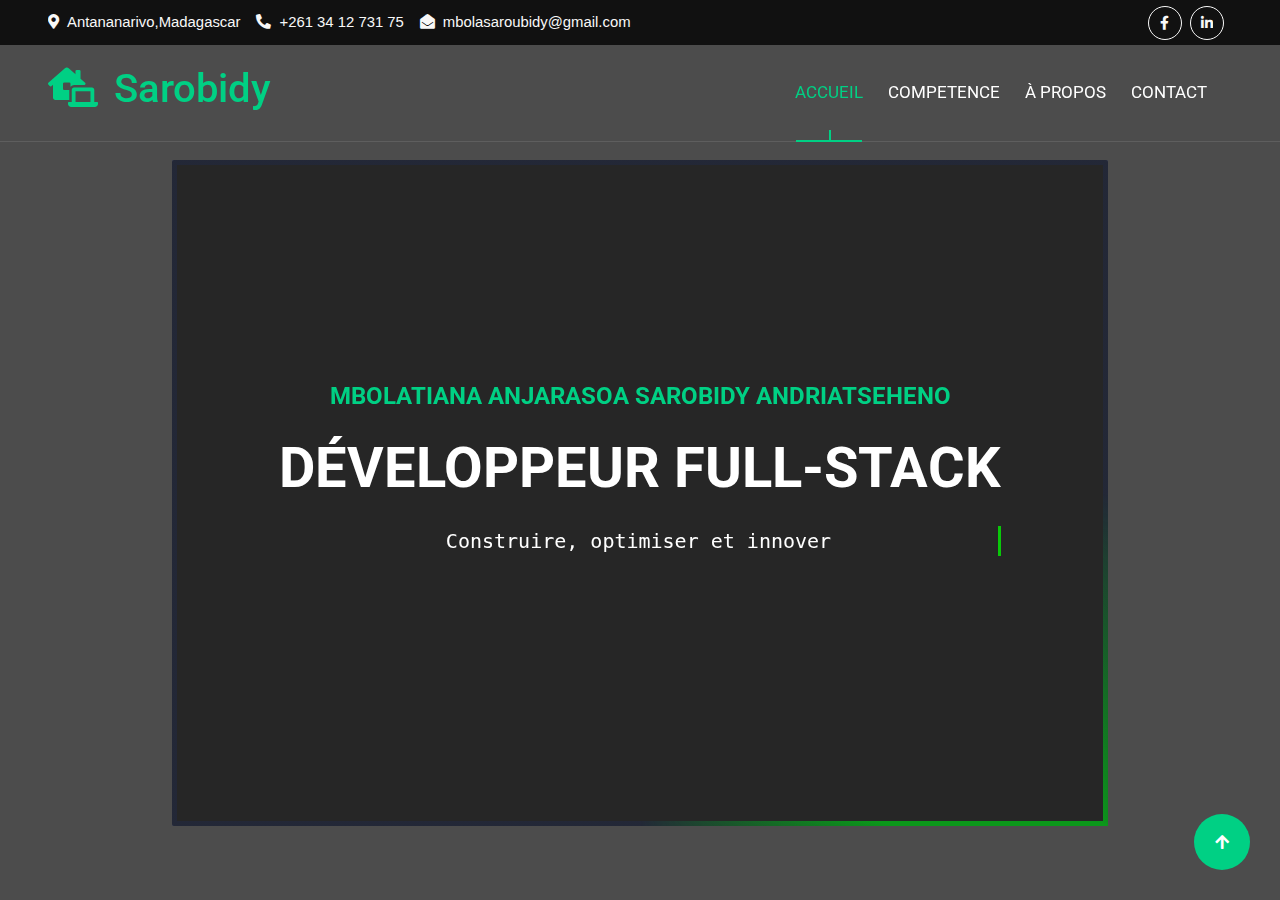
==== commit d16d04ae: "developpement contact" ====
--- a/index.html
+++ b/index.html
@@ -35,6 +35,7 @@
     <link href="css/competence.css" rel="stylesheet">
     <link href="css/projet.css" rel="stylesheet">
     <link href="css/apropos.css" rel="stylesheet">
+    <link href="css/contact.css" rel="stylesheet">
 </head>
 <style>
     #acceuil .header-carousel-item img {
@@ -70,22 +71,16 @@
                 <div class="col-lg-8 text-center text-lg-start mb-2 mb-lg-0">
                     <div class="d-inline-flex align-items-center" style="height: 45px;">
                         <small class="me-3 text-light"><i class="fa fa-map-marker-alt me-2"></i>Antananarivo,Madagascar</small>
-                        <small class="me-3 text-light"><i class="fa fa-phone-alt me-2"></i>+261 34 12 731 75</small>
-                        <small class="text-light"><i class="fa fa-envelope-open me-2"></i>mbolasaroubidy@gmail.com</small>
+                        <small class="me-3 text-light"><a href="tel:+261341273175" class="text-light text-decoration-none" target="_blank" rel="noopener noreferrer"><i class="fa fa-phone-alt me-2"></i>+261 34 12 731 75</a></small>
+                        <small class="text-light"><a href="mailto:mbolasaroubidy@gmail.com" class="text-light text-decoration-none" target="_blank" rel="noopener noreferrer"><i class="fa fa-envelope-open me-2"></i>mbolasaroubidy@gmail.com</a></small>
                     </div>
                 </div>
                 <div class="col-lg-4 text-center text-lg-end">
                     <div class="d-inline-flex align-items-center" style="height: 45px;">
-                        <a class="btn btn-sm btn-outline-light btn-sm-square rounded-circle me-2" href=""><i
-                                class="fab fa-twitter fw-normal"></i></a>
-                        <a class="btn btn-sm btn-outline-light btn-sm-square rounded-circle me-2" href=""><i
+                        <a class="btn btn-sm btn-outline-light btn-sm-square rounded-circle me-2" href="https://www.facebook.com/mbola.sarobidy.96" target="_blank"><i
                                 class="fab fa-facebook-f fw-normal"></i></a>
-                        <a class="btn btn-sm btn-outline-light btn-sm-square rounded-circle me-2" href=""><i
+                        <a class="btn btn-sm btn-outline-light btn-sm-square rounded-circle me-2" href="https://www.linkedin.com/in/mbola-sarobidy-andriatseheno/" target="_blank"><i
                                 class="fab fa-linkedin-in fw-normal"></i></a>
-                        <a class="btn btn-sm btn-outline-light btn-sm-square rounded-circle me-2" href=""><i
-                                class="fab fa-instagram fw-normal"></i></a>
-                        <a class="btn btn-sm btn-outline-light btn-sm-square rounded-circle" href=""><i
-                                class="fab fa-youtube fw-normal"></i></a>
                     </div>
                 </div>
             </div>
@@ -108,7 +103,7 @@
                         <a href="#competence" onclick="changementNavigation('competence.html')" class="nav-item nav-link">COMPETENCE</a>
                         <!-- <a href="#projet" onclick="changementNavigation('projet.html')" class="nav-item nav-link">PROJET</a> -->
                         <a href="#apropos" onclick="changementNavigation('apropos.html')" class="nav-item nav-link">À PROPOS</a>
-                        <a href="#contact" class="nav-item nav-link">CONTACT</a>
+                        <a href="#contact" onclick="changementNavigation('contact.html')" class="nav-item nav-link">CONTACT</a>
                     </div>
                 </div>
             </nav>
--- a/css/contact.css
+++ b/css/contact.css
@@ -0,0 +1,17 @@
+#contact {
+	margin: 0 auto;
+	height: calc(100vh - var(--content-height) - 10vh);
+	min-height: calc(100vh - var(--content-height) - 10vh);
+	width: 75%;
+	background-color: rgba(0, 0, 0, 0.5);
+	overflow-y: scroll;
+	scrollbar-width: none;
+	/* Firefox */
+	-ms-overflow-style: none;
+	/* Internet Explorer/Edge */
+}
+
+#contact::-webkit-scrollbar {
+	display: none;
+	/* Chrome, Safari */
+}